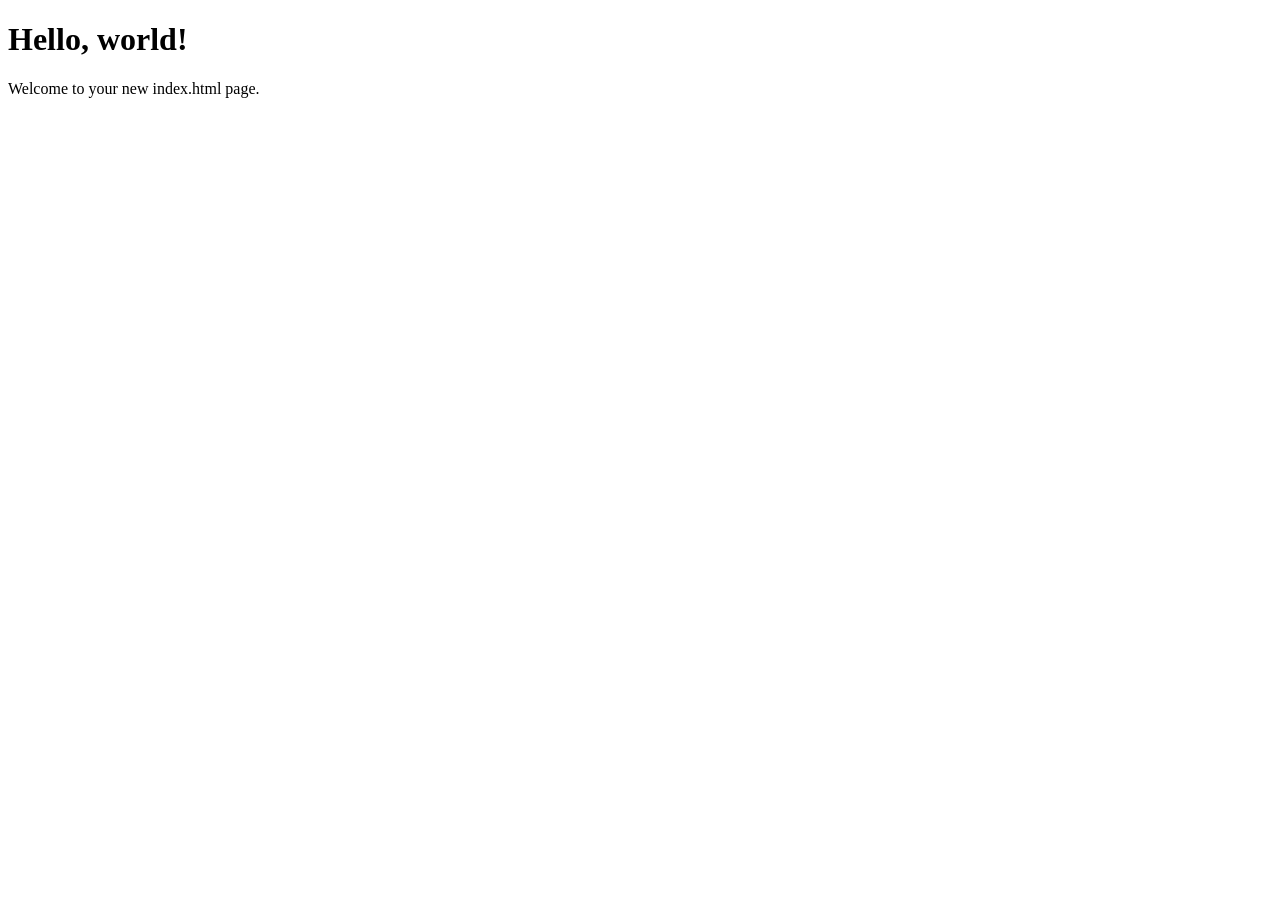
==== index.html @ 9d643142 "created index page" ====
<!DOCTYPE html>
<html lang="en">
<head>
  <meta charset="UTF-8">
  <meta name="viewport" content="width=device-width, initial-scale=1.0">
  <title>Hello World</title>
</head>
<body>
  <h1>Hello, world!</h1>
  <p>Welcome to your new index.html page.</p>
</body>
</html>
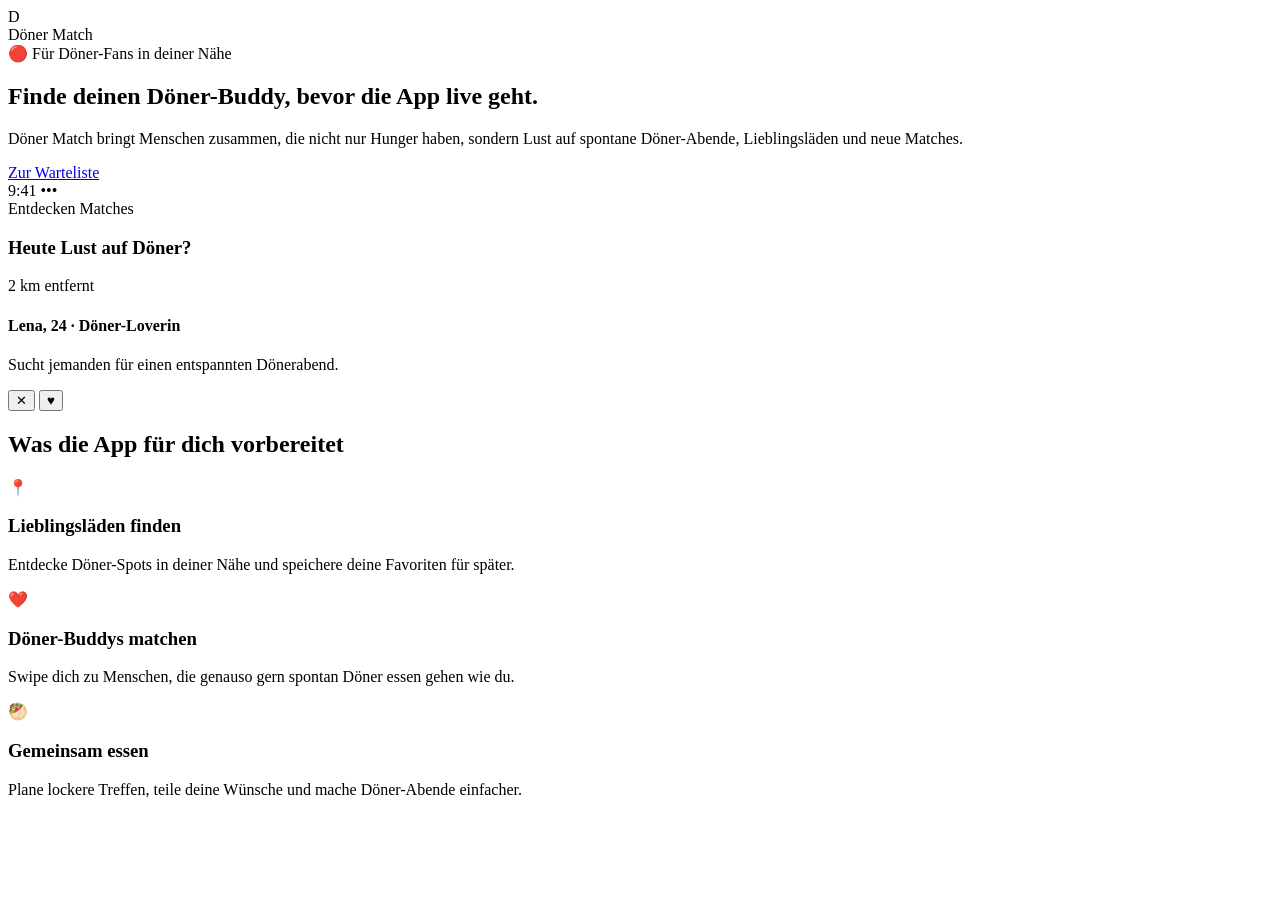
==== commit fef095fd: "Revise index.html for German localization and content Updated the language to German and changed the" ====
--- a/index.html
+++ b/index.html
@@ -1,12 +1,129 @@
 <!DOCTYPE html>
-<html lang="en">
+<html lang="de">
 <head>
-  <meta charset="UTF-8">
-  <meta name="viewport" content="width=device-width, initial-scale=1.0">
-  <title>Hello World</title>
+    <meta charset="UTF-8">
+    <meta name="viewport" content="width=device-width, initial-scale=1.0">
+    <title>Döner Match</title>
+    <link rel="stylesheet" href="style.css">
 </head>
 <body>
-  <h1>Hello, world!</h1>
-  <p>Welcome to your new index.html page.</p>
+
+<section class="hero">
+    <div class="container">
+
+        <header class="navbar">
+            <div class="logo">
+                <div class="logo-icon">D</div>
+                <span>Döner Match</span>
+            </div>
+        </header>
+
+        <div class="hero-content">
+
+            <div class="hero-left">
+
+                <div class="badge">
+                    🔴 Für Döner-Fans in deiner Nähe
+                </div>
+
+                <h1>
+                    Finde deinen Döner-Buddy,
+                    bevor die App live geht.
+                </h1>
+
+                <p>
+                    Döner Match bringt Menschen zusammen,
+                    die nicht nur Hunger haben, sondern Lust auf spontane
+                    Döner-Abende, Lieblingsläden und neue Matches.
+                </p>
+
+                <a href="#" class="cta-btn">
+                    Zur Warteliste
+                </a>
+
+            </div>
+
+            <div class="phone">
+
+                <div class="phone-header">
+                    <span>9:41</span>
+                    <span>•••</span>
+                </div>
+
+                <div class="tabs">
+                    <span class="active">Entdecken</span>
+                    <span>Matches</span>
+                </div>
+
+                <h3>Heute Lust auf Döner?</h3>
+
+                <div class="profile-card">
+
+                    <div class="distance">
+                        2 km entfernt
+                    </div>
+
+                    <div class="profile-content">
+                        <h4>Lena, 24 · Döner-Loverin</h4>
+                        <p>
+                            Sucht jemanden für einen entspannten Dönerabend.
+                        </p>
+                    </div>
+
+                </div>
+
+                <div class="actions">
+                    <button class="reject">✕</button>
+                    <button class="like">♥</button>
+                </div>
+
+            </div>
+
+        </div>
+
+    </div>
+</section>
+
+<section class="features">
+
+    <div class="container">
+
+        <h2>Was die App für dich vorbereitet</h2>
+
+        <div class="feature-grid">
+
+            <div class="feature-card">
+                <span class="icon">📍</span>
+                <h3>Lieblingsläden finden</h3>
+                <p>
+                    Entdecke Döner-Spots in deiner Nähe und speichere deine
+                    Favoriten für später.
+                </p>
+            </div>
+
+            <div class="feature-card highlighted">
+                <span class="icon">❤️</span>
+                <h3>Döner-Buddys matchen</h3>
+                <p>
+                    Swipe dich zu Menschen, die genauso gern spontan Döner
+                    essen gehen wie du.
+                </p>
+            </div>
+
+            <div class="feature-card">
+                <span class="icon">🥙</span>
+                <h3>Gemeinsam essen</h3>
+                <p>
+                    Plane lockere Treffen, teile deine Wünsche und mache
+                    Döner-Abende einfacher.
+                </p>
+            </div>
+
+        </div>
+
+    </div>
+
+</section>
+
 </body>
 </html>
